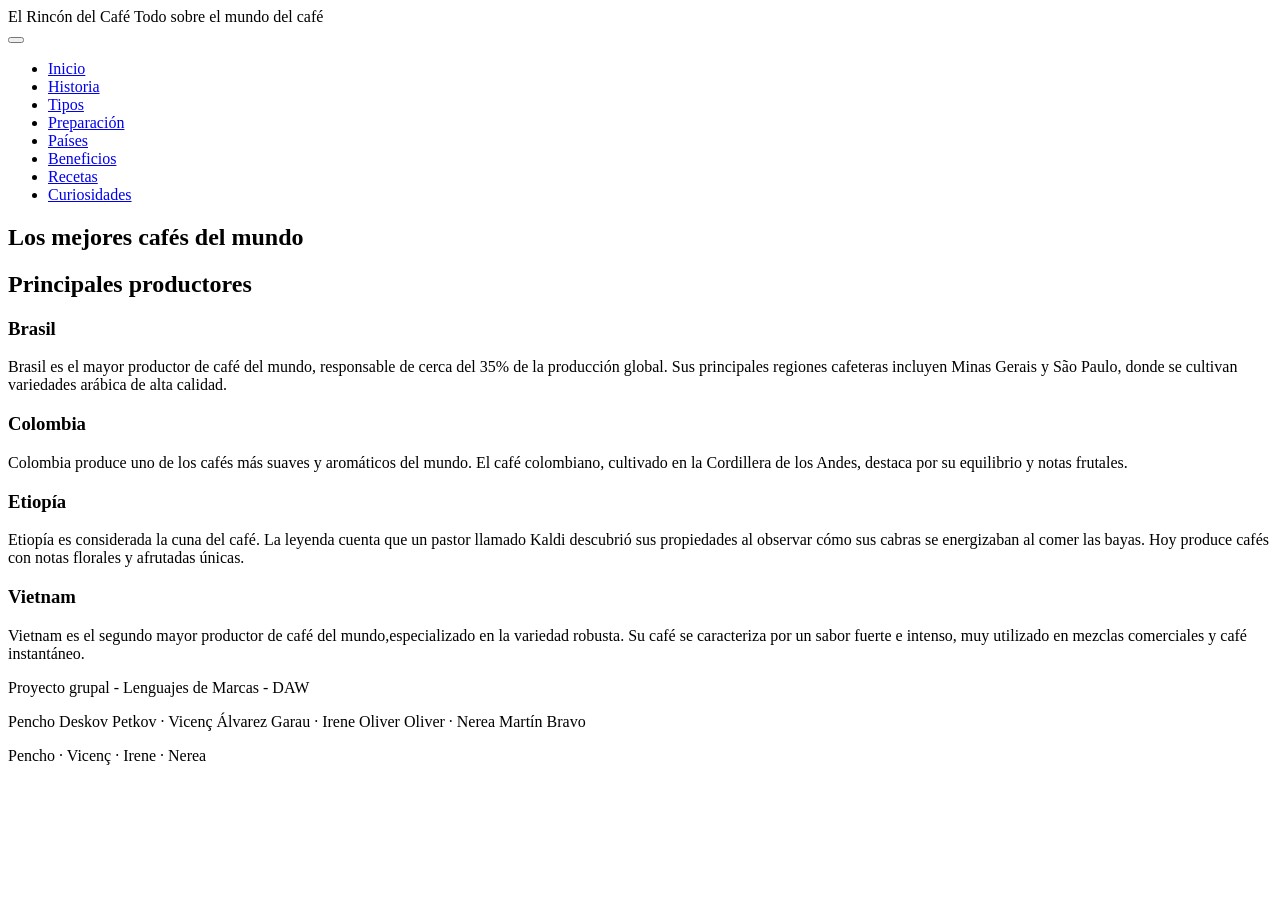
==== beneficios.html @ 545c5c7c "Añado contenido a paises.html" ====
<!DOCTYPE html>
<html>
<head>
    <meta charset="UTF-8" />
    <title>title</title>
    
</head>
<body>
    <header class="cabecera">
      <div class="cabecera-inner">
        <div class="titulo-bloque">
          <span class="titulo-web">El Rincón del Café</span>
          <span class="subtitulo-web">Todo sobre el mundo del café</span>
        </div>
        <button class="btn-menu" aria-label="Abrir/cerrar menú">
          <span class="linea"></span>
          <span class="linea"></span>
          <span class="linea"></span>
        </button>
      </div>
    </header>
    <nav class="menu-nav">
      <ul>
        <li><a href="index.html" class="active">Inicio</a></li>
        <li><a href="historia.html">Historia</a></li>
        <li><a href="tipos.html">Tipos</a></li>
        <li><a href="preparacion.html">Preparación</a></li>
        <li><a href="paises.html">Países</a></li>
        <li><a href="beneficios.html">Beneficios</a></li>
        <li><a href="recetas.html">Recetas</a></li>
        <li><a href="curiosidades.html">Curiosidades</a></li>
      </ul>
    </nav>
    
      <main>
        <section class = "imagen-cabecera">
          <div class = "hero-texto">
            <h1> Los mejores cafés del mundo</h1>
          </div>
        </section>
        <section class = "seccion-paises">
            <div class = "tarjeta"> 
              <h2> Principales productores</h2>
              <div class = "linea-acento"></div>

              <div class = "cajas-paises">
                <div class = "pais">
                  <h3>Brasil</h3>
                  <p> Brasil es el mayor productor de café del mundo, responsable de
                      cerca del 35% de la producción global. Sus principales regiones
                      cafeteras incluyen Minas Gerais y São Paulo, donde se cultivan
                      variedades arábica de alta calidad.</p>
                </div>
                <div class = "pais">
                  <h3>Colombia</h3>
                  <p>Colombia produce uno de los cafés más suaves y aromáticos del
                      mundo. El café colombiano, cultivado en la Cordillera de los Andes,
                      destaca por su equilibrio y notas frutales.</p>
                </div>
                <div class = "pais">
                  <h3>Etiopía</h3>
                  <p>Etiopía es considerada la cuna del café. La leyenda cuenta que un
                      pastor llamado Kaldi descubrió sus propiedades al observar cómo
                      sus cabras se energizaban al comer las bayas.
                      Hoy produce cafés con notas florales y afrutadas únicas.</p>
                </div>
                <div class = "pais">
                  <h3>Vietnam</h3>
                  <p>Vietnam es el segundo mayor productor de café del mundo,especializado en la variedad robusta. 
                      Su café se caracteriza por un
                      sabor fuerte e intenso, muy utilizado en mezclas comerciales y
                      café instantáneo.</p>
                </div>
              </div>
            </div>
        </section>
      </main>
    <footer>
      <p>Proyecto grupal - Lenguajes de Marcas - DAW</p>
      <p class="nombres-proyecto">
        Pencho Deskov Petkov · Vicenç Álvarez Garau · Irene Oliver Oliver ·
        Nerea Martín Bravo
      </p>
      <p class="nombres-mobile">Pencho · Vicenç · Irene · Nerea</p>
    </footer>
</body>
</html>
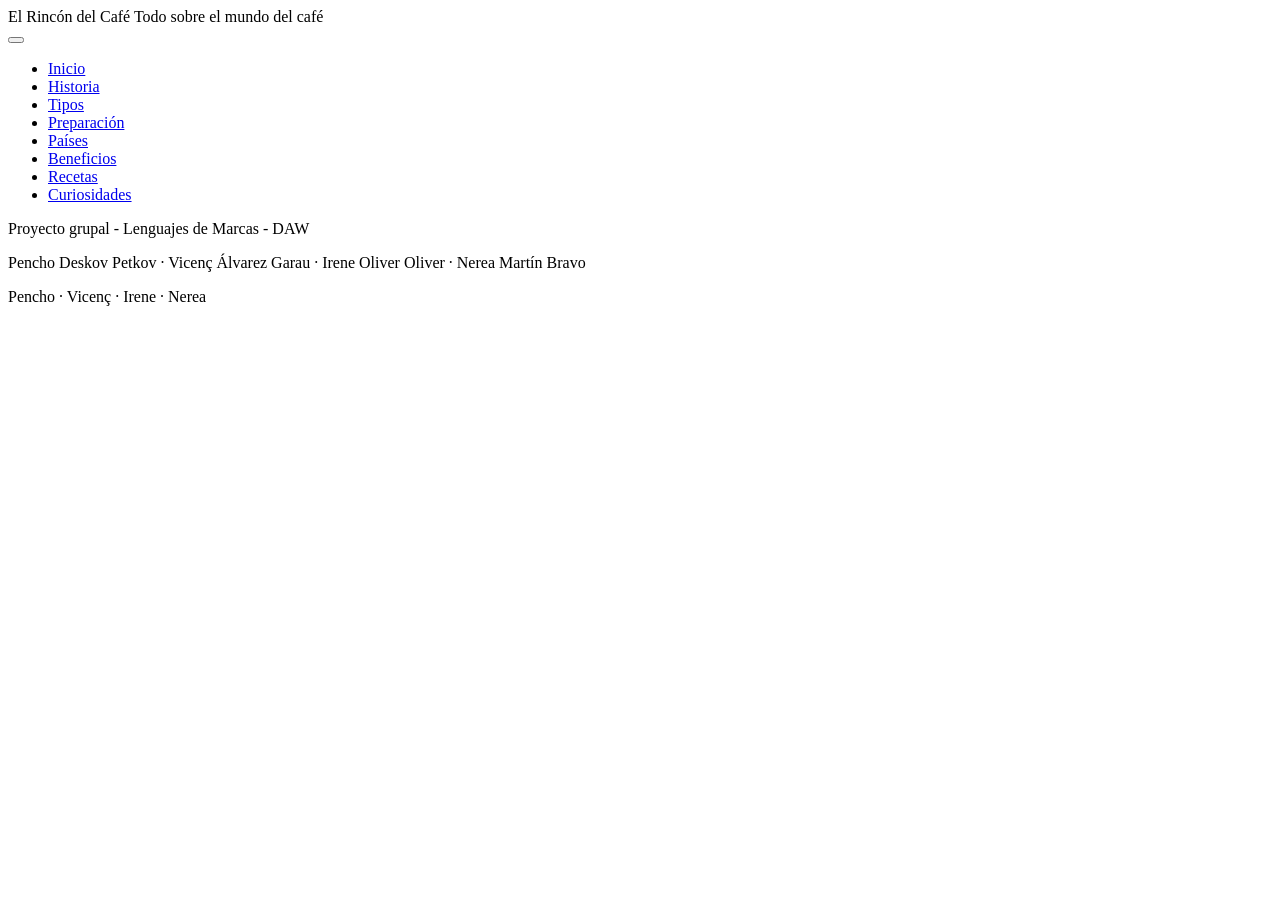
==== commit 52e86a90: "añado css a paises" ====
--- a/beneficios.html
+++ b/beneficios.html
@@ -3,7 +3,6 @@
 <head>
     <meta charset="UTF-8" />
     <title>title</title>
-    
 </head>
 <body>
     <header class="cabecera">
@@ -19,6 +18,7 @@
         </button>
       </div>
     </header>
+    
     <nav class="menu-nav">
       <ul>
         <li><a href="index.html" class="active">Inicio</a></li>
@@ -31,50 +31,9 @@
         <li><a href="curiosidades.html">Curiosidades</a></li>
       </ul>
     </nav>
-    
-      <main>
-        <section class = "imagen-cabecera">
-          <div class = "hero-texto">
-            <h1> Los mejores cafés del mundo</h1>
-          </div>
-        </section>
-        <section class = "seccion-paises">
-            <div class = "tarjeta"> 
-              <h2> Principales productores</h2>
-              <div class = "linea-acento"></div>
+    <main>
 
-              <div class = "cajas-paises">
-                <div class = "pais">
-                  <h3>Brasil</h3>
-                  <p> Brasil es el mayor productor de café del mundo, responsable de
-                      cerca del 35% de la producción global. Sus principales regiones
-                      cafeteras incluyen Minas Gerais y São Paulo, donde se cultivan
-                      variedades arábica de alta calidad.</p>
-                </div>
-                <div class = "pais">
-                  <h3>Colombia</h3>
-                  <p>Colombia produce uno de los cafés más suaves y aromáticos del
-                      mundo. El café colombiano, cultivado en la Cordillera de los Andes,
-                      destaca por su equilibrio y notas frutales.</p>
-                </div>
-                <div class = "pais">
-                  <h3>Etiopía</h3>
-                  <p>Etiopía es considerada la cuna del café. La leyenda cuenta que un
-                      pastor llamado Kaldi descubrió sus propiedades al observar cómo
-                      sus cabras se energizaban al comer las bayas.
-                      Hoy produce cafés con notas florales y afrutadas únicas.</p>
-                </div>
-                <div class = "pais">
-                  <h3>Vietnam</h3>
-                  <p>Vietnam es el segundo mayor productor de café del mundo,especializado en la variedad robusta. 
-                      Su café se caracteriza por un
-                      sabor fuerte e intenso, muy utilizado en mezclas comerciales y
-                      café instantáneo.</p>
-                </div>
-              </div>
-            </div>
-        </section>
-      </main>
+    </main>
     <footer>
       <p>Proyecto grupal - Lenguajes de Marcas - DAW</p>
       <p class="nombres-proyecto">
@@ -83,5 +42,6 @@
       </p>
       <p class="nombres-mobile">Pencho · Vicenç · Irene · Nerea</p>
     </footer>
+
 </body>
 </html>
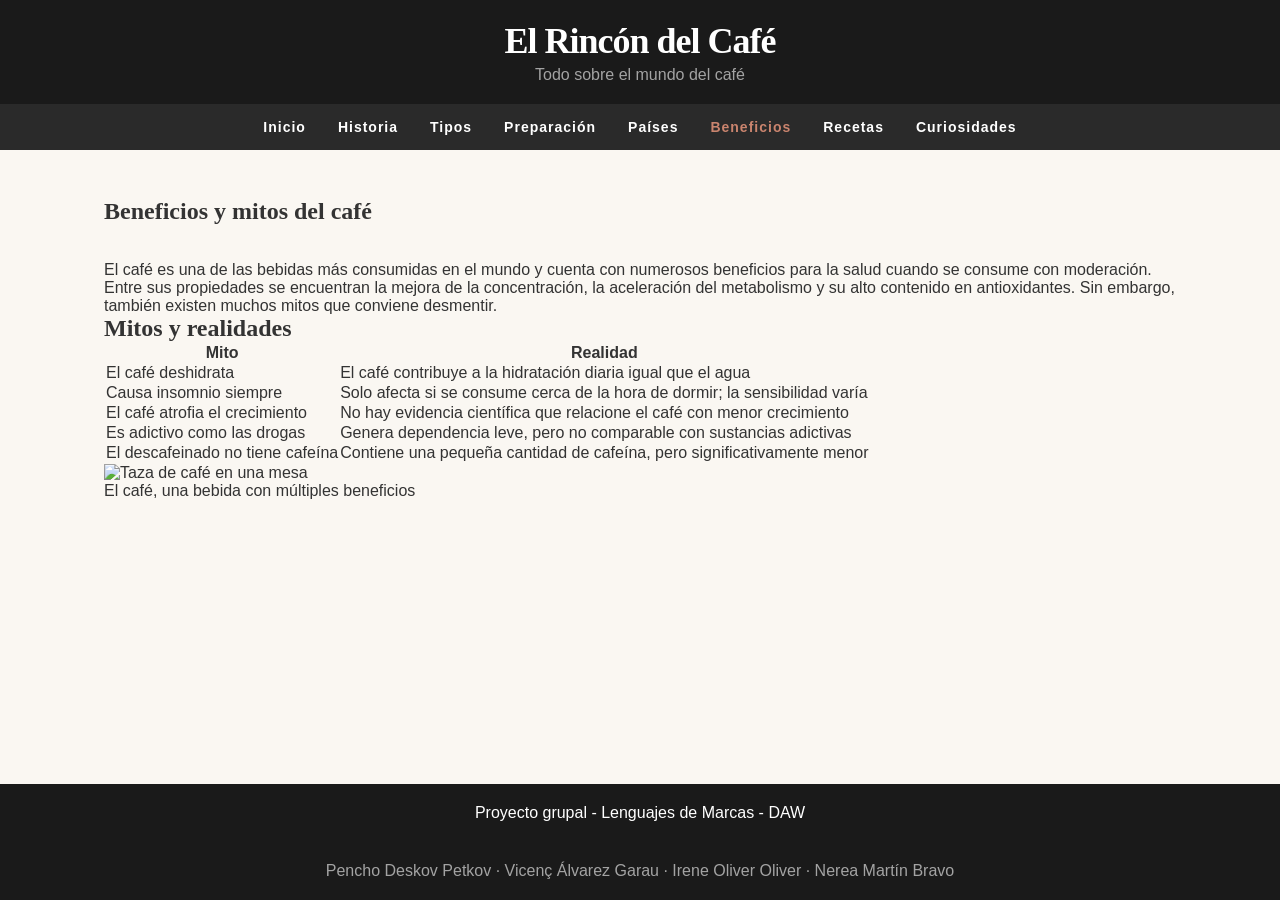
==== commit e4493a92: "añado htlm beneficios" ====
--- a/beneficios.html
+++ b/beneficios.html
@@ -1,8 +1,11 @@
 <!DOCTYPE html>
-<html>
+<html lang="es">
 <head>
     <meta charset="UTF-8" />
-    <title>title</title>
+    <meta name="viewport" content="width=device-width, initial-scale=1.0">
+    <title>Beneficios del café - El Rincón del Café</title>
+    <link rel="stylesheet" href="css/style.css">
+    <link rel="stylesheet" href="css/beneficios.css">
 </head>
 <body>
     <header class="cabecera">
@@ -21,19 +24,68 @@
     
     <nav class="menu-nav">
       <ul>
-        <li><a href="index.html" class="active">Inicio</a></li>
+        <li><a href="index.html">Inicio</a></li>
         <li><a href="historia.html">Historia</a></li>
         <li><a href="tipos.html">Tipos</a></li>
         <li><a href="preparacion.html">Preparación</a></li>
         <li><a href="paises.html">Países</a></li>
-        <li><a href="beneficios.html">Beneficios</a></li>
+        <li><a href="beneficios.html" class="active">Beneficios</a></li>
         <li><a href="recetas.html">Recetas</a></li>
         <li><a href="curiosidades.html">Curiosidades</a></li>
       </ul>
     </nav>
+
     <main>
+        <section class="seccion-beneficios fade-in">
+            <div class="tarjeta">
+                <h1>Beneficios y mitos del café</h1>
+                <p>El café es una de las bebidas más consumidas en el mundo y cuenta con numerosos beneficios para la salud cuando se consume con moderación. Entre sus propiedades se encuentran la mejora de la concentración, la aceleración del metabolismo y su alto contenido en antioxidantes. Sin embargo, también existen muchos mitos que conviene desmentir.</p>
 
+                <h2>Mitos y realidades</h2>
+                <div class="linea-acento"></div>
+
+                <table class="tabla-mitos">
+                    <thead>
+                        <tr>
+                            <th>Mito</th>
+                            <th>Realidad</th>
+                        </tr>
+                    </thead>
+                    <tbody>
+                        <tr>
+                            <td>El café deshidrata</td>
+                            <td>El café contribuye a la hidratación diaria igual que el agua</td>
+                        </tr>
+                        <tr>
+                            <td>Causa insomnio siempre</td>
+                            <td>Solo afecta si se consume cerca de la hora de dormir; la sensibilidad varía</td>
+                        </tr>
+                        <tr>
+                            <td>El café atrofia el crecimiento</td>
+                            <td>No hay evidencia científica que relacione el café con menor crecimiento</td>
+                        </tr>
+                        <tr>
+                            <td>Es adictivo como las drogas</td>
+                            <td>Genera dependencia leve, pero no comparable con sustancias adictivas</td>
+                        </tr>
+                        <tr>
+                            <td>El descafeinado no tiene cafeína</td>
+                            <td>Contiene una pequeña cantidad de cafeína, pero significativamente menor</td>
+                        </tr>
+                    </tbody>
+                </table>
+            </div>
+
+            <div class="tarjeta">
+                <figure class="foto-beneficios">
+                    <img src="imagenes/beneficios/taza_mesa.jpg" alt="Taza de café en una mesa">
+                    <figcaption>El café, una bebida con múltiples beneficios</figcaption>
+                </figure>
+            </div>
+
+        </section>
     </main>
+
     <footer>
       <p>Proyecto grupal - Lenguajes de Marcas - DAW</p>
       <p class="nombres-proyecto">
--- a/css/style.css
+++ b/css/style.css
@@ -0,0 +1,271 @@
+/* variables globales */
+:root {
+  --primary: #1a1a1a;
+  --nav-bg: #2a2a2a;
+  --accent: #ca846e;
+  --text-light: #ffffff;
+  --text-muted: rgba(255, 255, 255, 0.6);
+  --text-main: #333333;
+  --bg: #faf7f2;
+  --card-bg: #ffffff;
+  --card-border: #e0e0e0;
+  --table-alt: #f5f3ee;
+  --font-title: "Playfair Display", serif;
+  --font-body: "Inter", sans-serif;
+  --max-width: 1200px;
+  --relleno-escritorio: 48px 64px;
+  --relleno-movil: 28px 16px;
+  --separacion-secciones: 36px;
+  --separacion-secciones-movil: 32px;
+}
+
+/* reset básico */
+*,
+*::before,
+*::after {
+  box-sizing: border-box;
+  margin: 0;
+  padding: 0;
+}
+
+h1 {
+  font-family: var(--font-title);
+  margin-bottom: var(--separacion-secciones);
+}
+
+h2 {
+  font-family: var(--font-title);
+}
+
+body {
+  font-family: var(--font-body);
+  color: var(--text-main);
+  background: var(--bg);
+  display: flex;
+  flex-direction: column;
+  height: 100vh;
+}
+
+a {
+  text-decoration: none;
+  color: inherit;
+}
+
+ul {
+  list-style: none;
+}
+
+/* cabecera */
+.cabecera {
+  background: var(--primary);
+  padding: 20px;
+}
+
+.cabecera-inner {
+  display: flex;
+  align-items: center;
+  justify-content: center;
+  max-width: 1440px;
+  margin: 0 auto;
+}
+
+.titulo-bloque {
+  display: flex;
+  flex-direction: column;
+  gap: 4px;
+  text-align: center;
+}
+
+.titulo-web {
+  font-family: var(--font-title);
+  font-size: 36px;
+  font-weight: 700;
+  color: var(--text-light);
+  letter-spacing: -1px;
+}
+
+.subtitulo-web {
+  font-size: 16px;
+  color: var(--text-muted);
+}
+
+/* botón hamburguesa - solo se ve en móvil */
+.btn-menu {
+  display: none;
+  flex-direction: column;
+  justify-content: center;
+  gap: 5px;
+  width: 32px;
+  height: 32px;
+  cursor: pointer;
+  flex-shrink: 0;
+  background: none;
+  border: none;
+}
+
+.linea {
+  display: block;
+  width: 24px;
+  height: 2px;
+  background: var(--text-light);
+  border-radius: 2px;
+  transition:
+    transform 0.3s ease,
+    opacity 0.2s ease;
+}
+
+/* animación hamburguesa → X */
+.btn-menu.active .linea:nth-child(1) {
+  transform: translateY(7px) rotate(45deg);
+}
+.btn-menu.active .linea:nth-child(2) {
+  opacity: 0;
+  transform: scaleX(0);
+}
+.btn-menu.active .linea:nth-child(3) {
+  transform: translateY(-7px) rotate(-45deg);
+}
+
+/* navegación */
+.menu-nav {
+  background: var(--nav-bg);
+}
+
+.menu-nav ul {
+  display: flex;
+  justify-content: center;
+  align-items: center;
+  gap: 32px;
+  padding: 14px 64px;
+  max-width: 1440px;
+  margin: 0 auto;
+}
+
+.menu-nav a {
+  color: var(--text-light);
+  font-size: 14px;
+  font-weight: 600;
+  letter-spacing: 1px;
+  transition: color 0.2s ease;
+}
+
+.menu-nav a:hover,
+.menu-nav a.active {
+  color: var(--accent);
+}
+
+/* contenido principal */
+main {
+  width: 100%;
+  max-width: var(--max-width);
+  margin: 0 auto;
+  padding: var(--relleno-escritorio);
+  flex: 1;
+}
+
+footer {
+  text-align: center;
+  background-color: var(--primary);
+}
+
+footer p {
+  padding: 20px;
+  color: var(--text-light);
+}
+
+.nombres-proyecto {
+  color: var(--text-muted);
+}
+
+.nombres-mobile {
+  display: none;
+}
+
+.coffee-map-section {
+  display: flex;
+}
+
+/* móvil */
+@media (max-width: 768px) {
+  .btn-menu {
+    display: flex;
+  }
+
+  .cabecera-inner {
+    justify-content: space-between;
+  }
+
+  .titulo-bloque {
+    flex: 1;
+  }
+
+  .titulo-web {
+    font-size: 24px;
+    letter-spacing: 0;
+  }
+
+  .subtitulo-web {
+    font-size: 13px;
+  }
+
+  .menu-nav {
+    display: grid;
+    grid-template-rows: 0fr;
+    transition: grid-template-rows 0.35s ease;
+  }
+
+  .menu-nav.open {
+    grid-template-rows: 1fr;
+  }
+
+  .menu-nav ul {
+    overflow: hidden;
+    flex-direction: column;
+    gap: 0;
+    padding: 0;
+  }
+
+  .menu-nav a {
+    display: block;
+    padding: 12px 24px;
+    font-size: 15px;
+    letter-spacing: 0;
+    text-align: center;
+  }
+
+  main {
+    padding: var(--relleno-movil);
+    padding-bottom: var(--separacion-secciones-movil);
+  }
+
+  h1 {
+    font-size: 24px;
+    margin-bottom: 24px;
+  }
+
+  p {
+    text-align: justify;
+    line-height: 1.5;
+    font-size: 14px;
+  }
+
+  footer {
+    padding: 16px;
+    font-size: 13px;
+  }
+
+  footer p {
+    padding: 4px 0;
+    text-align: center;
+  }
+
+  .nombres-proyecto {
+    display: none;
+  }
+
+  .nombres-mobile {
+    display: block;
+    color: var(--text-muted);
+    text-align: center;
+  }
+}
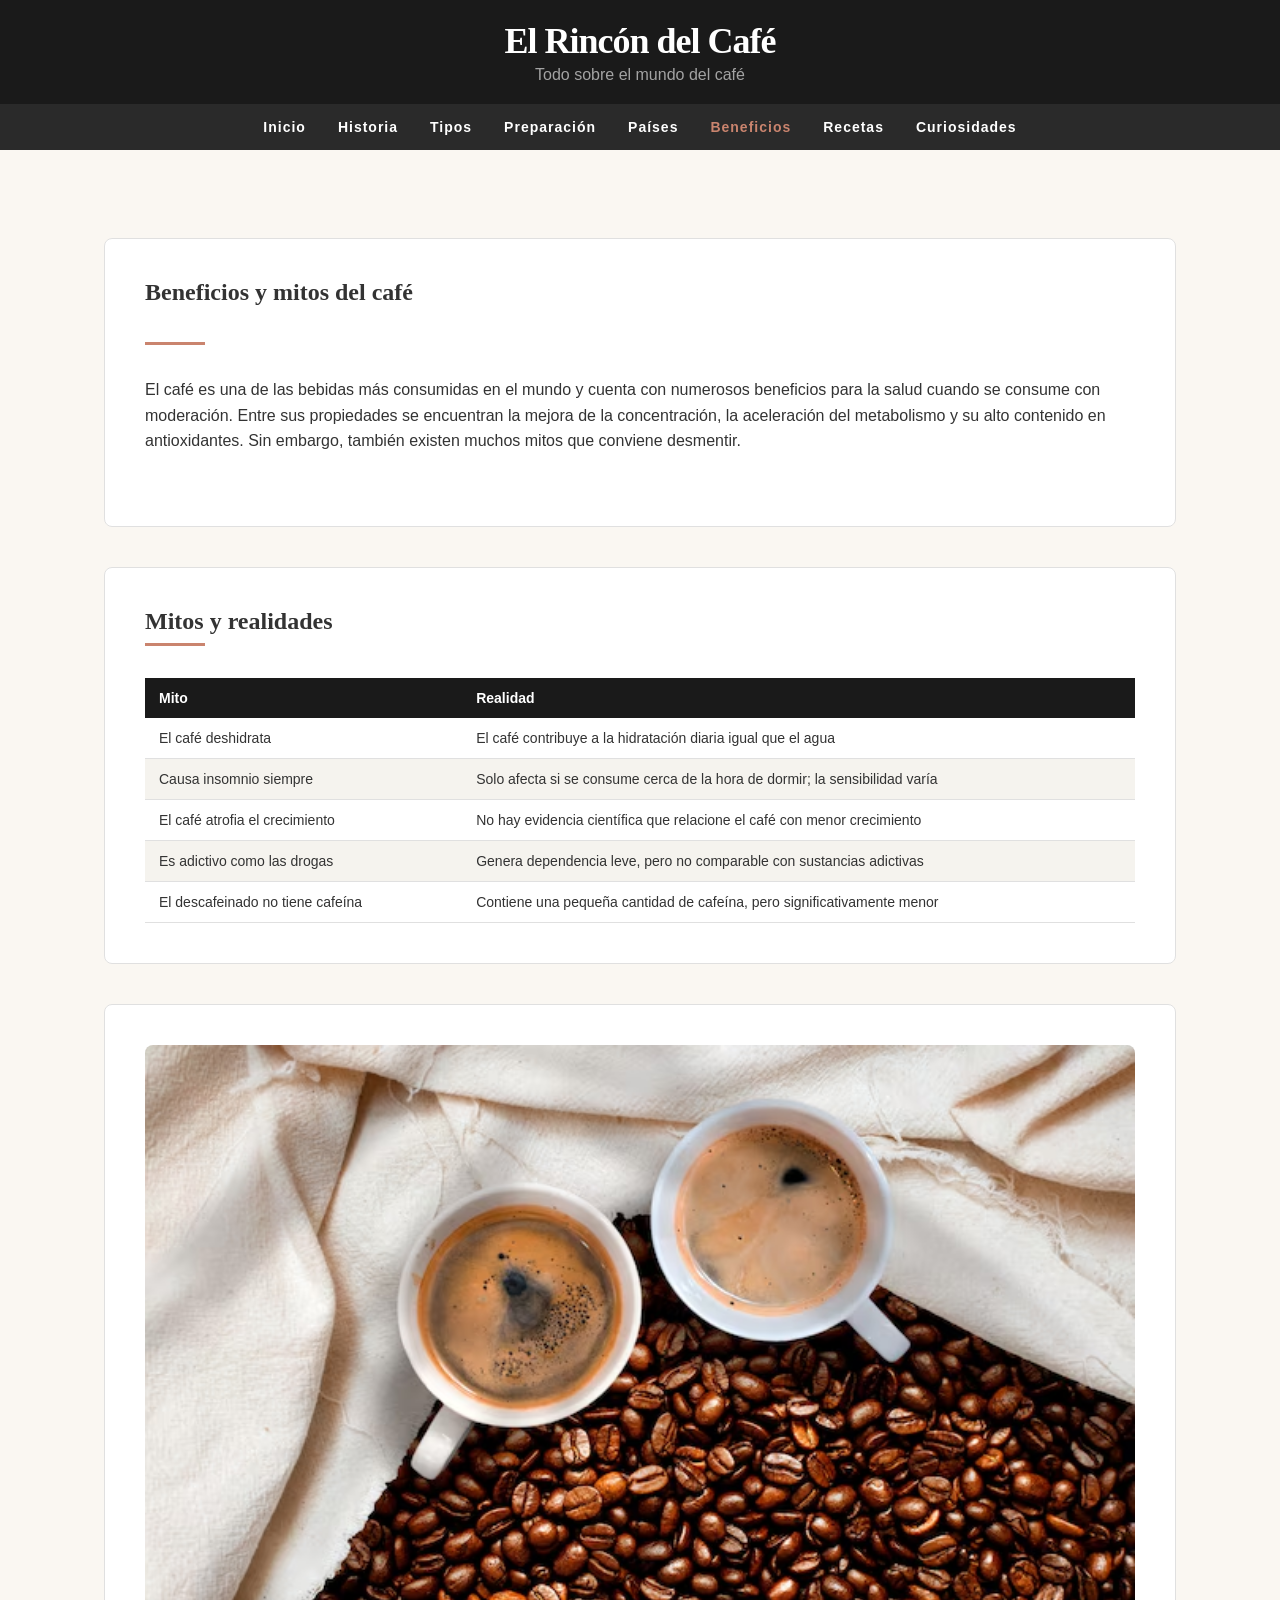
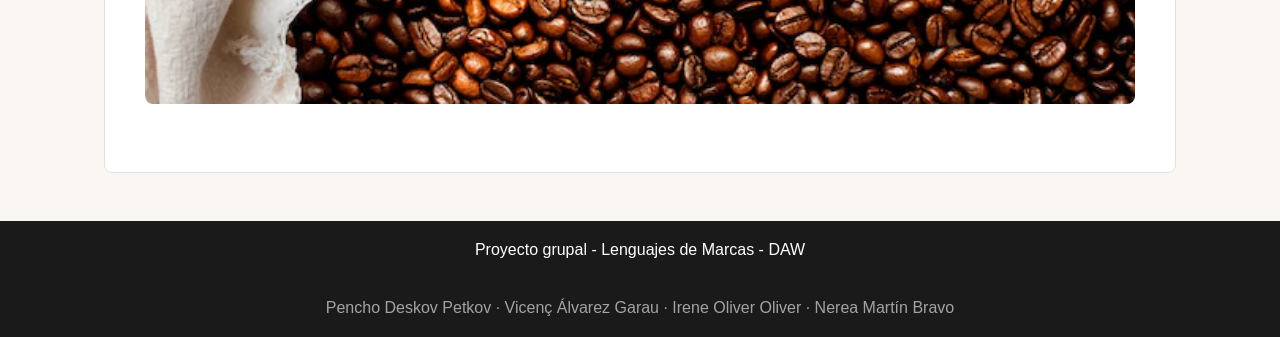
==== commit 667c54f0: "Añado HTML beneficios corrección" ====
--- a/beneficios.html
+++ b/beneficios.html
@@ -37,10 +37,14 @@
 
     <main>
         <section class="seccion-beneficios fade-in">
+
             <div class="tarjeta">
                 <h1>Beneficios y mitos del café</h1>
+                <div class="linea-acento"></div>
                 <p>El café es una de las bebidas más consumidas en el mundo y cuenta con numerosos beneficios para la salud cuando se consume con moderación. Entre sus propiedades se encuentran la mejora de la concentración, la aceleración del metabolismo y su alto contenido en antioxidantes. Sin embargo, también existen muchos mitos que conviene desmentir.</p>
+            </div>
 
+            <div class="tarjeta">
                 <h2>Mitos y realidades</h2>
                 <div class="linea-acento"></div>
 
@@ -78,7 +82,7 @@
 
             <div class="tarjeta">
                 <figure class="foto-beneficios">
-                    <img src="imagenes/beneficios/taza_mesa.jpg" alt="Taza de café en una mesa">
+                    <img src="imagenes/paises/taza_mesa.jpg" alt="Taza de café en una mesa">
                     <figcaption>El café, una bebida con múltiples beneficios</figcaption>
                 </figure>
             </div>
@@ -96,4 +100,4 @@
     </footer>
 
 </body>
-</html>+</html>
--- a/css/beneficios.css
+++ b/css/beneficios.css
@@ -0,0 +1,95 @@
+
+/* Tarjeta */
+.tarjeta {
+    background-color: var(--card-bg);
+    border: 1px solid var(--card-border);
+    border-radius: 8px;
+    padding: 40px;
+    margin-top: 40px;
+}
+
+/* Línea dorada */
+.linea-acento {
+    width: 60px;
+    height: 3px;
+    background-color: var(--accent);
+    margin-bottom: 32px;
+    margin-top: 8px;
+}
+
+/* Texto introductorio */
+.seccion-beneficios p {
+    font-size: 16px;
+    line-height: 1.6;
+    margin-bottom: 32px;
+}
+
+/* Tabla de mitos */
+.tabla-mitos {
+    width: 100%;
+    border-collapse: collapse;
+    margin-top: 24px;
+    font-size: 14px;
+}
+
+.tabla-mitos th {
+    background-color: var(--primary);
+    color: var(--text-light);
+    padding: 12px 14px;
+    text-align: left;
+    font-weight: 600;
+}
+
+.tabla-mitos td {
+    padding: 12px 14px;
+    border-bottom: 1px solid var(--card-border);
+}
+
+.tabla-mitos tbody tr:nth-child(even) {
+    background-color: var(--table-alt);
+}
+
+/* Foto de beneficios */
+.foto-beneficios img {
+    width: 100%;
+    border-radius: 8px;
+}
+
+.foto-beneficios figcaption {
+    text-align: center;
+    font-size: 14px;
+    color: var(--text-muted);
+    margin-top: 8px;
+}
+
+/* Animación fade-in */
+@keyframes fadeIn {
+    from {
+        opacity: 0;
+        transform: translateY(20px);
+    }
+    to {
+        opacity: 1;
+        transform: translateY(0);
+    }
+}
+
+.fade-in {
+    animation: fadeIn 1s ease forwards;
+}
+
+/* Móvil */
+@media (max-width: 768px) {
+    .tarjeta {
+        padding: 20px;
+    }
+
+    .tabla-mitos {
+        font-size: 12px;
+    }
+
+    .tabla-mitos th,
+    .tabla-mitos td {
+        padding: 8px;
+    }
+}
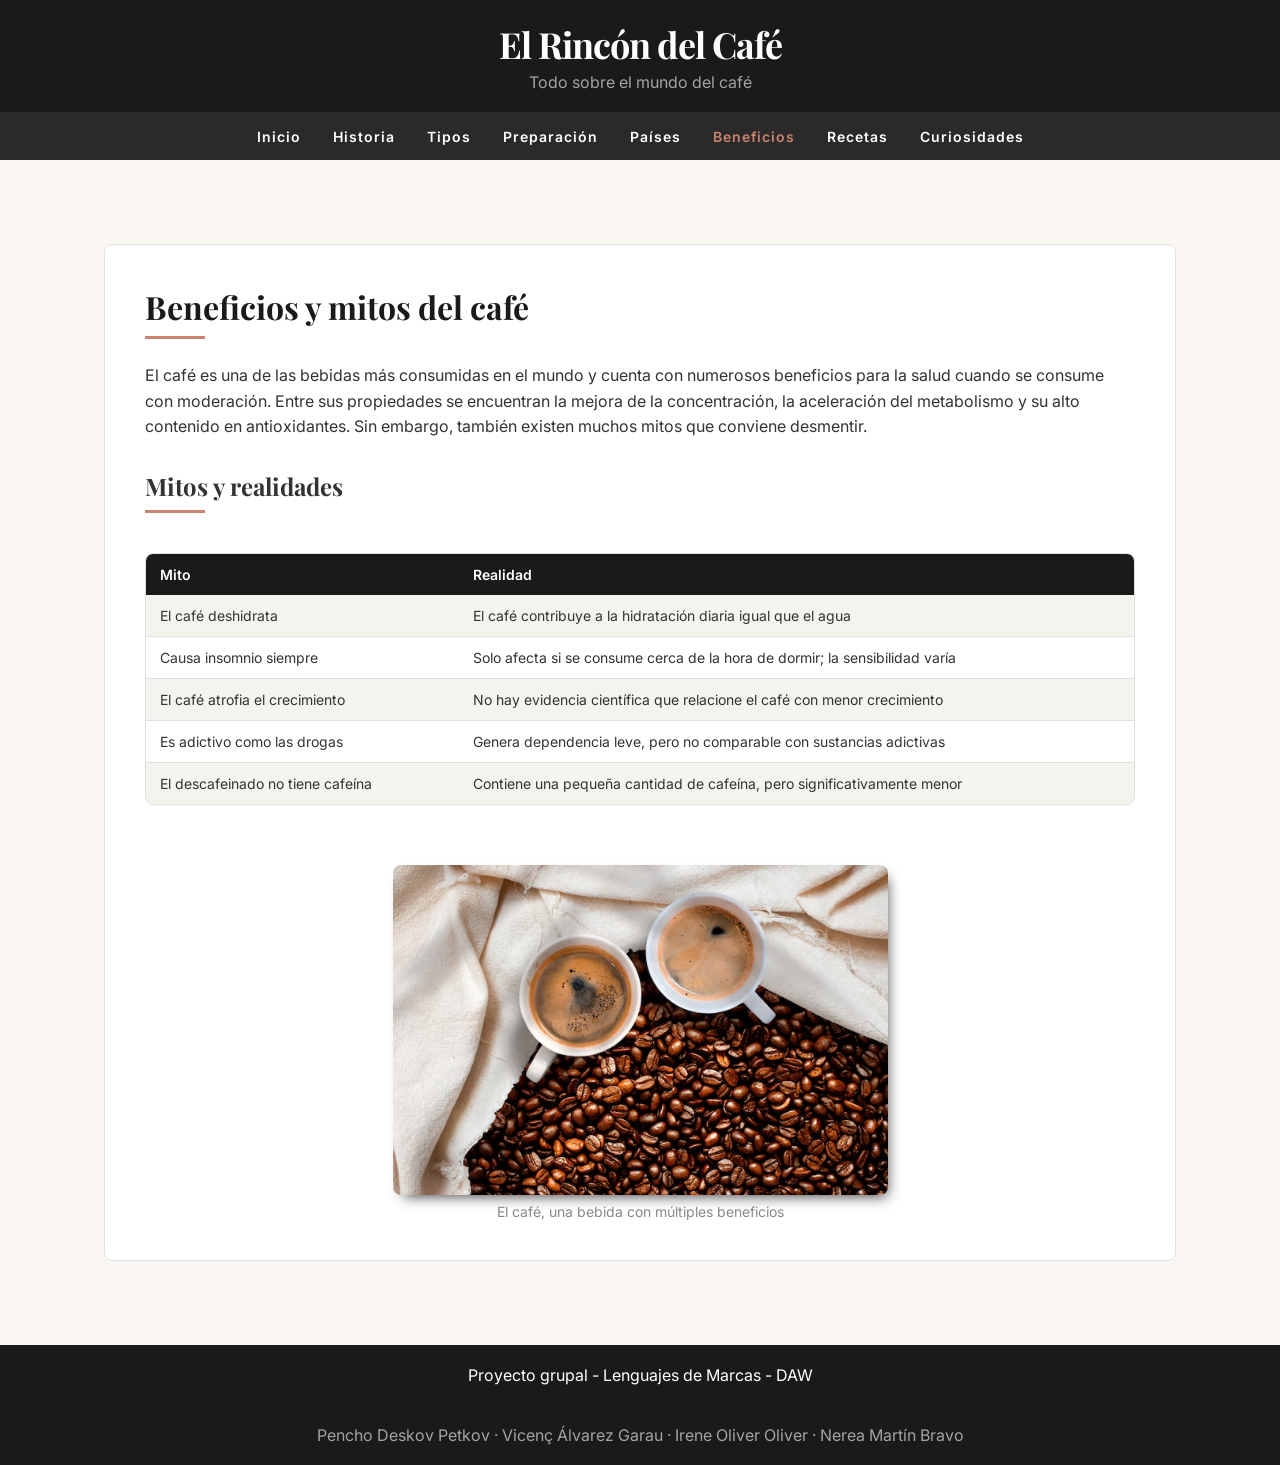
==== commit b228d894: "corrijo errores y unifico estilos en paises, beneficios e historia" ====
--- a/beneficios.html
+++ b/beneficios.html
@@ -1,13 +1,20 @@
-<!DOCTYPE html>
+<!doctype html>
 <html lang="es">
-<head>
+  <head>
     <meta charset="UTF-8" />
-    <meta name="viewport" content="width=device-width, initial-scale=1.0">
+    <meta name="viewport" content="width=device-width, initial-scale=1.0" />
     <title>Beneficios del café - El Rincón del Café</title>
-    <link rel="stylesheet" href="css/style.css">
-    <link rel="stylesheet" href="css/beneficios.css">
-</head>
-<body>
+    <link rel="preconnect" href="https://fonts.googleapis.com" />
+    <link rel="preconnect" href="https://fonts.gstatic.com" crossorigin />
+    <link
+      href="https://fonts.googleapis.com/css2?family=Inter:wght@400;600&family=Playfair+Display:wght@700&display=swap"
+      rel="stylesheet"
+    />
+    <link rel="stylesheet" href="css/style.css" />
+    <link rel="stylesheet" href="css/beneficios.css" />
+    <script src="js/nav.js" defer></script>
+  </head>
+  <body>
     <header class="cabecera">
       <div class="cabecera-inner">
         <div class="titulo-bloque">
@@ -21,7 +28,7 @@
         </button>
       </div>
     </header>
-    
+
     <nav class="menu-nav">
       <ul>
         <li><a href="index.html">Inicio</a></li>
@@ -36,58 +43,76 @@
     </nav>
 
     <main>
-        <section class="seccion-beneficios fade-in">
+      <section class="seccion-beneficios fade-in">
+        <h1>Beneficios y mitos del café</h1>
+        <p>
+          El café es una de las bebidas más consumidas en el mundo y cuenta
+          con numerosos beneficios para la salud cuando se consume con
+          moderación. Entre sus propiedades se encuentran la mejora de la
+          concentración, la aceleración del metabolismo y su alto contenido en
+          antioxidantes. Sin embargo, también existen muchos mitos que
+          conviene desmentir.
+        </p>
 
-            <div class="tarjeta">
-                <h1>Beneficios y mitos del café</h1>
-                <div class="linea-acento"></div>
-                <p>El café es una de las bebidas más consumidas en el mundo y cuenta con numerosos beneficios para la salud cuando se consume con moderación. Entre sus propiedades se encuentran la mejora de la concentración, la aceleración del metabolismo y su alto contenido en antioxidantes. Sin embargo, también existen muchos mitos que conviene desmentir.</p>
-            </div>
+        <h2>Mitos y realidades</h2>
 
-            <div class="tarjeta">
-                <h2>Mitos y realidades</h2>
-                <div class="linea-acento"></div>
+        <div class="tabla-contenedor">
+        <table class="tabla-mitos">
+          <thead>
+            <tr>
+              <th>Mito</th>
+              <th>Realidad</th>
+            </tr>
+          </thead>
+          <tbody>
+            <tr>
+              <td data-label="Mito">El café deshidrata</td>
+              <td data-label="Realidad">
+                El café contribuye a la hidratación diaria igual que el agua
+              </td>
+            </tr>
+            <tr>
+              <td data-label="Mito">Causa insomnio siempre</td>
+              <td data-label="Realidad">
+                Solo afecta si se consume cerca de la hora de dormir; la
+                sensibilidad varía
+              </td>
+            </tr>
+            <tr>
+              <td data-label="Mito">El café atrofia el crecimiento</td>
+              <td data-label="Realidad">
+                No hay evidencia científica que relacione el café con menor
+                crecimiento
+              </td>
+            </tr>
+            <tr>
+              <td data-label="Mito">Es adictivo como las drogas</td>
+              <td data-label="Realidad">
+                Genera dependencia leve, pero no comparable con sustancias
+                adictivas
+              </td>
+            </tr>
+            <tr>
+              <td data-label="Mito">El descafeinado no tiene cafeína</td>
+              <td data-label="Realidad">
+                Contiene una pequeña cantidad de cafeína, pero
+                significativamente menor
+              </td>
+            </tr>
+          </tbody>
+        </table>
+        </div>
 
-                <table class="tabla-mitos">
-                    <thead>
-                        <tr>
-                            <th>Mito</th>
-                            <th>Realidad</th>
-                        </tr>
-                    </thead>
-                    <tbody>
-                        <tr>
-                            <td>El café deshidrata</td>
-                            <td>El café contribuye a la hidratación diaria igual que el agua</td>
-                        </tr>
-                        <tr>
-                            <td>Causa insomnio siempre</td>
-                            <td>Solo afecta si se consume cerca de la hora de dormir; la sensibilidad varía</td>
-                        </tr>
-                        <tr>
-                            <td>El café atrofia el crecimiento</td>
-                            <td>No hay evidencia científica que relacione el café con menor crecimiento</td>
-                        </tr>
-                        <tr>
-                            <td>Es adictivo como las drogas</td>
-                            <td>Genera dependencia leve, pero no comparable con sustancias adictivas</td>
-                        </tr>
-                        <tr>
-                            <td>El descafeinado no tiene cafeína</td>
-                            <td>Contiene una pequeña cantidad de cafeína, pero significativamente menor</td>
-                        </tr>
-                    </tbody>
-                </table>
-            </div>
-
-            <div class="tarjeta">
-                <figure class="foto-beneficios">
-                    <img src="imagenes/paises/taza_mesa.jpg" alt="Taza de café en una mesa">
-                    <figcaption>El café, una bebida con múltiples beneficios</figcaption>
-                </figure>
-            </div>
-
-        </section>
+        <figure class="foto-beneficios">
+          <img
+            src="imagenes/paises/taza_mesa.jpg"
+            alt="Taza de café en una mesa"
+          />
+          <figcaption>
+            El café, una bebida con múltiples beneficios
+          </figcaption>
+        </figure>
+      </section>
     </main>
 
     <footer>
@@ -98,6 +123,5 @@
       </p>
       <p class="nombres-mobile">Pencho · Vicenç · Irene · Nerea</p>
     </footer>
-
-</body>
+  </body>
 </html>
--- a/css/beneficios.css
+++ b/css/beneficios.css
@@ -1,95 +1,162 @@
-
-/* Tarjeta */
-.tarjeta {
-    background-color: var(--card-bg);
-    border: 1px solid var(--card-border);
-    border-radius: 8px;
-    padding: 40px;
-    margin-top: 40px;
+/* Sección principal */
+.seccion-beneficios {
+  max-width: var(--max-width);
+  margin: var(--separacion-secciones) auto;
+  padding: 40px;
+  background-color: var(--card-bg);
+  border: 1px solid var(--card-border);
+  border-radius: 8px;
 }
 
-/* Línea dorada */
-.linea-acento {
-    width: 60px;
-    height: 3px;
-    background-color: var(--accent);
-    margin-bottom: 32px;
-    margin-top: 8px;
+.seccion-beneficios h1 {
+  color: var(--primary);
+  font-family: var(--font-title);
+  font-size: 32px;
+  margin-bottom: 24px;
 }
 
 /* Texto introductorio */
 .seccion-beneficios p {
-    font-size: 16px;
-    line-height: 1.6;
-    margin-bottom: 32px;
+  font-size: 16px;
+  line-height: 1.6;
+  margin-bottom: 30px;
+}
+
+/* Contenedor scroll tabla */
+.tabla-contenedor {
+  width: 100%;
+  overflow-x: auto;
+  display: block;
+  margin: 20px 0;
 }
 
 /* Tabla de mitos */
 .tabla-mitos {
-    width: 100%;
-    border-collapse: collapse;
-    margin-top: 24px;
-    font-size: 14px;
+  width: 100%;
+  border-collapse: separate;
+  border-spacing: 0;
+  margin: 20px auto;
+  font-size: 14px;
+  border: 1px solid var(--card-border);
+  border-radius: 8px;
+  overflow: hidden;
 }
 
 .tabla-mitos th {
-    background-color: var(--primary);
-    color: var(--text-light);
-    padding: 12px 14px;
-    text-align: left;
-    font-weight: 600;
+  background-color: var(--primary);
+  color: var(--text-light);
+  padding: 12px 14px;
+  text-align: left;
+  font-weight: 600;
 }
 
 .tabla-mitos td {
-    padding: 12px 14px;
-    border-bottom: 1px solid var(--card-border);
+  padding: 12px 14px;
+  border-bottom: 1px solid var(--card-border);
 }
 
 .tabla-mitos tbody tr:nth-child(even) {
-    background-color: var(--table-alt);
+  background-color: var(--card-bg);
+}
+
+.tabla-mitos tbody tr:nth-child(odd) {
+  background-color: var(--table-alt);
+}
+
+.tabla-mitos tbody tr:last-child td {
+  border-bottom: none;
 }
 
 /* Foto de beneficios */
+.foto-beneficios {
+  margin-top: 40px;
+}
+
 .foto-beneficios img {
-    width: 100%;
-    border-radius: 8px;
+  width: 50%;
+  border-radius: 8px;
+  display: block;
+  margin: 0 auto;
+  -webkit-box-shadow: 5px 7px 14px -6px rgba(33, 33, 33, 0.86);
+  box-shadow: 5px 7px 14px -6px rgba(28, 28, 28, 0.86);
 }
 
 .foto-beneficios figcaption {
-    text-align: center;
-    font-size: 14px;
-    color: var(--text-muted);
-    margin-top: 8px;
+  text-align: center;
+  font-size: 14px;
+  color: #888;
+  margin-top: 8px;
+}
+
+main h1::after,
+main h2::after {
+  content: "";
+  display: block;
+  width: 60px;
+  height: 3px;
+  background-color: var(--accent);
+  margin-top: 8px;
 }
 
 /* Animación fade-in */
 @keyframes fadeIn {
-    from {
-        opacity: 0;
-        transform: translateY(20px);
-    }
-    to {
-        opacity: 1;
-        transform: translateY(0);
-    }
+  from {
+    opacity: 0;
+    transform: translateY(20px);
+  }
+  to {
+    opacity: 1;
+    transform: translateY(0);
+  }
 }
 
 .fade-in {
-    animation: fadeIn 1s ease forwards;
+  animation: fadeIn 1s ease forwards;
 }
 
 /* Móvil */
 @media (max-width: 768px) {
-    .tarjeta {
-        padding: 20px;
-    }
+  .seccion-beneficios {
+    width: 100% !important;
+    margin: var(--separacion-secciones-movil) 0 !important;
+    padding: 16px !important;
+    box-sizing: border-box !important;
+    border-left: none;
+    border-right: none;
+  }
 
-    .tabla-mitos {
-        font-size: 12px;
-    }
+  .seccion-beneficios h1 {
+    font-size: 24px;
+  }
 
-    .tabla-mitos th,
-    .tabla-mitos td {
-        padding: 8px;
-    }
+  .tabla-mitos {
+    border: none;
+    border-radius: 0;
+    overflow: visible;
+  }
+
+  .tabla-mitos thead {
+    display: none;
+  }
+  .tabla-mitos tr {
+    display: block;
+    margin-bottom: 12px;
+    border: 1px solid var(--card-border);
+    border-radius: 8px;
+    overflow: hidden;
+  }
+  .tabla-mitos td {
+    display: block;
+    padding: 8px 12px;
+    font-size: 13px;
+  }
+  .tabla-mitos td:first-child {
+    font-weight: 600;
+    background-color: var(--table-alt);
+    border-bottom: 1px solid var(--card-border);
+  }
+
+  .foto-beneficios img {
+    width: 100%;
+  }
 }
